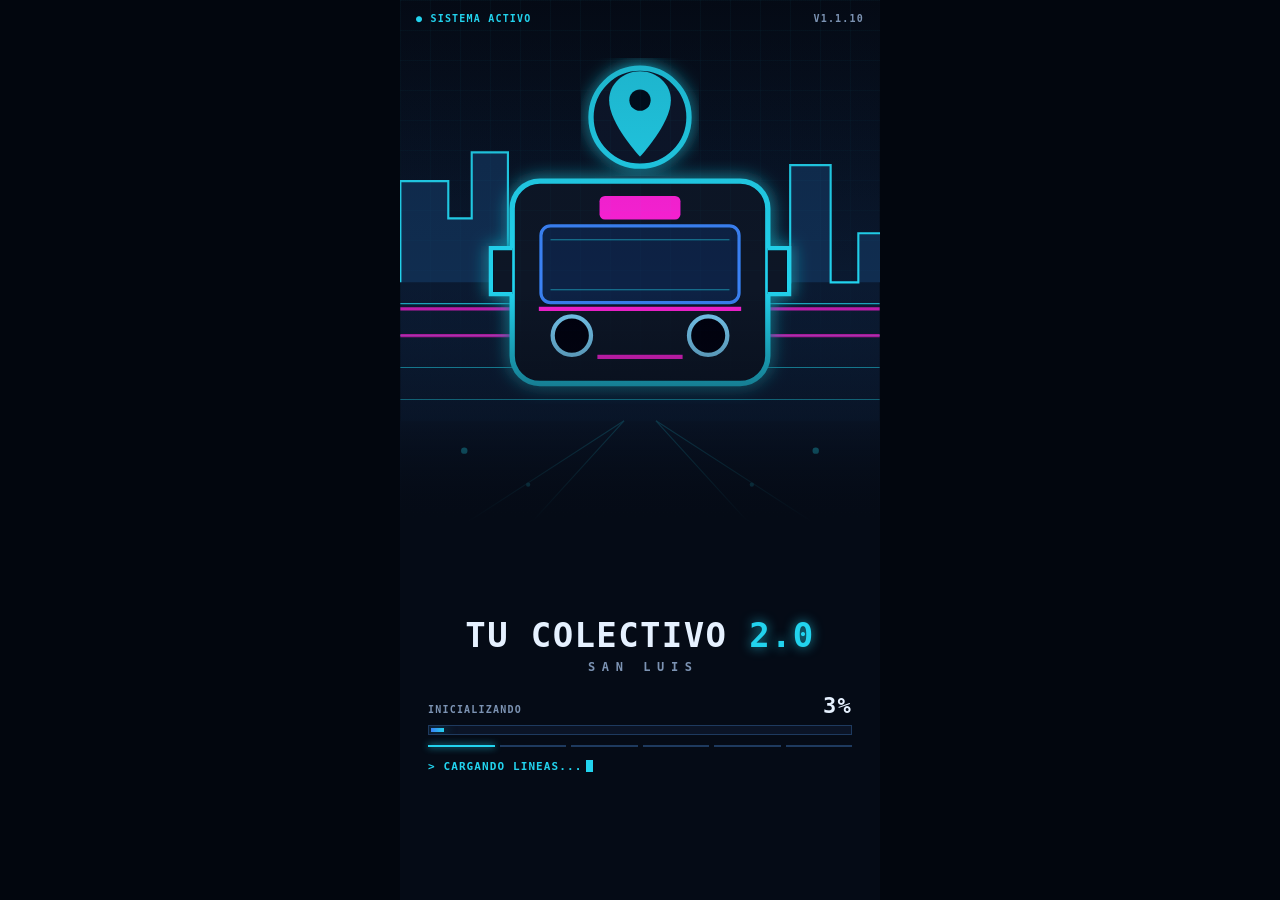
==== app/src/main/assets/splash/index.html @ ae493675 "Actualizar app a 1.1.10 y nuevo splash cyberpunk" ====
<!DOCTYPE html>
<html lang="es">
<head>
<meta charset="utf-8">
<meta name="viewport" content="width=device-width,initial-scale=1,viewport-fit=cover">
<title>TU COLECTIVO 2.0 SAN LUIS</title>
<link rel="stylesheet" href="css/splash.css">
</head>
<body>
<main class="splash" id="splash">
  <section class="scene">
    <img src="assets/scene.svg" alt="">
    <div class="grid"></div>
    <div class="hud"><span>● SISTEMA ACTIVO</span><span>V1.1.10</span></div>
  </section>
  <section class="main">
    <header class="brand">
      <h1>TU COLECTIVO <span>2.0</span></h1>
      <p>SAN LUIS</p>
    </header>
    <div class="load">
      <div class="meta"><span>INICIALIZANDO</span><span class="pct"><span id="pct">0</span>%</span></div>
      <div class="bar"><div class="fill" id="fill"></div></div>
      <div class="steps" id="steps"></div>
      <div class="status">&gt; <span id="statusText"></span><i></i></div>
    </div>
  </section>
</main>
<script>
window.SPLASH_CONFIG={duration:9000,loop:false};
document.addEventListener("splash:complete",function(){
  if(window.TuColectivoSplashNative&&window.TuColectivoSplashNative.complete) window.TuColectivoSplashNative.complete();
});
</script>
<script src="js/splash.js"></script>
</body>
</html>
---- app/src/main/assets/splash/css/splash.css ----
:root{--ink:#050b16;--panel:#0b1426;--steel:#1e3a5f;--cyan:#22d3ee;--blue:#3b82f6;--mag:#ff20d9;--text:#e6f1ff;--mute:#7c93b3;--mono:ui-monospace,Consolas,monospace}
*{box-sizing:border-box;margin:0;padding:0}html,body{height:100%;overflow:hidden;background:#02060e;color:var(--text);font-family:system-ui,sans-serif}
.splash{width:100%;height:100%;max-width:480px;margin:auto;background:var(--ink);display:flex;flex-direction:column;overflow:hidden;transition:opacity .6s}
.splash.out{opacity:0}.scene{position:relative;flex:0 0 58%;overflow:hidden}.scene img{position:absolute;inset:0;width:100%;height:100%;object-fit:cover}.scene:after{content:"";position:absolute;inset:0;background:linear-gradient(to bottom,rgba(5,11,22,.2),transparent 55%,var(--ink))}
.grid{position:absolute;inset:0;opacity:.28;background-image:linear-gradient(rgba(34,211,238,.16) 1px,transparent 1px),linear-gradient(90deg,rgba(34,211,238,.16) 1px,transparent 1px);background-size:30px 30px;mask-image:linear-gradient(to bottom,#000,transparent 80%)}
.hud{position:absolute;z-index:2;top:max(14px,env(safe-area-inset-top));left:16px;right:16px;display:flex;justify-content:space-between;font:600 10px/1 var(--mono);letter-spacing:.12em;color:var(--mute)}.hud span:first-child{color:var(--cyan)}
.main{flex:1;display:flex;flex-direction:column;justify-content:center;align-items:center;padding:0 28px max(28px,env(safe-area-inset-bottom));gap:22px}.brand{text-align:center}.brand h1{font:800 clamp(25px,8vw,34px)/1 var(--mono);letter-spacing:.04em}.brand h1 span{color:var(--cyan);text-shadow:0 0 12px rgba(34,211,238,.7)}.brand p{margin-top:9px;font:600 12px/1 var(--mono);letter-spacing:.55em;color:var(--mute);padding-left:.55em}
.load{width:100%}.meta{display:flex;justify-content:space-between;align-items:baseline;margin-bottom:8px;font:600 10px/1 var(--mono);letter-spacing:.12em;color:var(--mute)}.pct{font-size:22px;color:var(--text)}.bar{height:10px;padding:2px;background:var(--panel);border:1px solid var(--steel);overflow:hidden}.fill{height:100%;width:0;background:linear-gradient(90deg,var(--blue),var(--cyan));box-shadow:0 0 14px rgba(34,211,238,.6);transition:width .08s linear}.steps{display:flex;gap:5px;margin-top:10px}.steps i{flex:1;height:2px;background:var(--steel)}.steps i.on{background:var(--cyan);box-shadow:0 0 7px var(--cyan)}.status{margin-top:12px;min-height:18px;font:600 11px/1.4 var(--mono);letter-spacing:.1em;color:var(--cyan)}.status i{display:inline-block;width:7px;height:12px;margin-left:4px;background:var(--cyan);vertical-align:-2px;animation:blink .8s steps(1) infinite}@keyframes blink{50%{opacity:.15}}
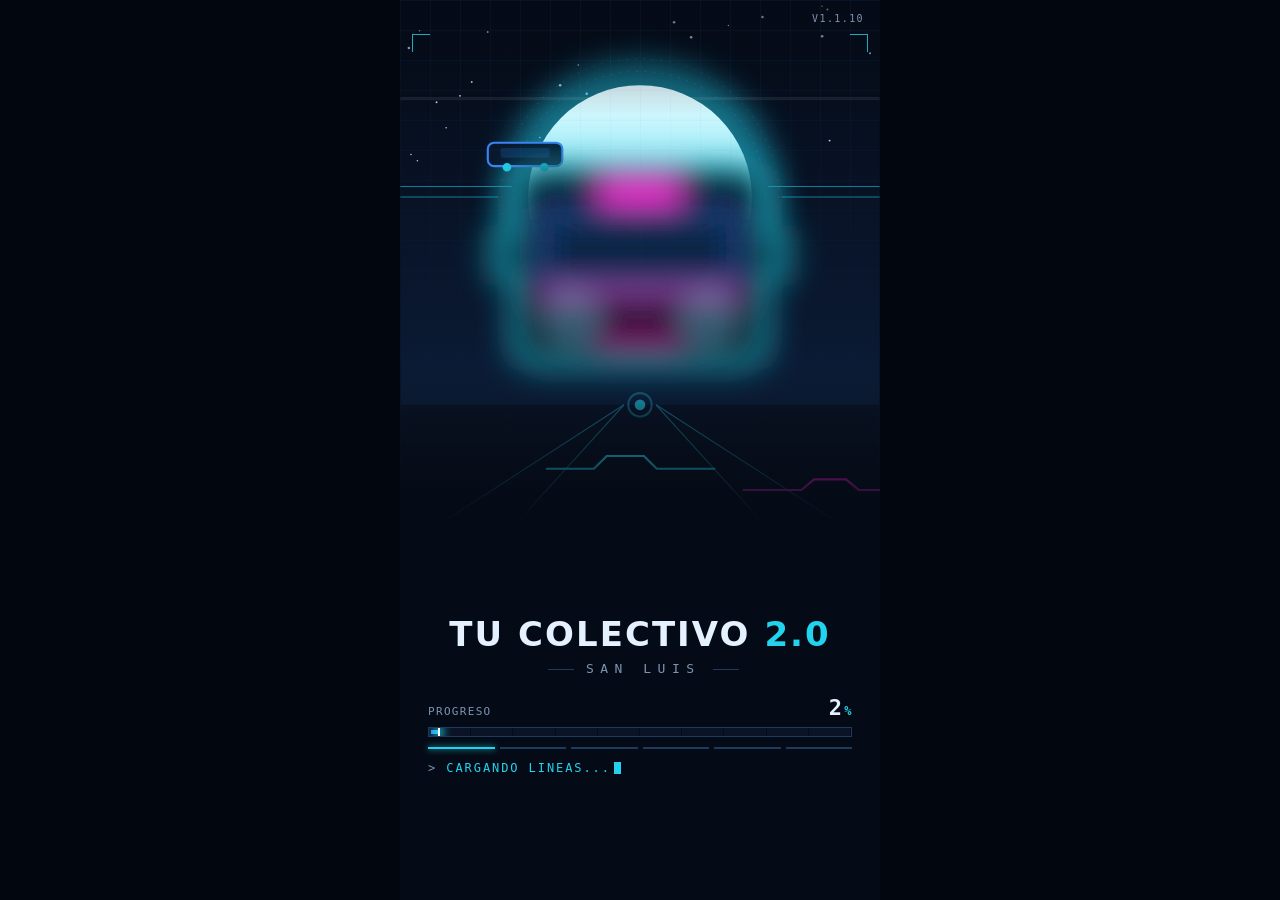
==== commit ccc484c1: "Aplicar splash animado exacto del ZIP v1.1.10" ====
--- a/app/src/main/assets/splash/index.html
+++ b/app/src/main/assets/splash/index.html
@@ -11,7 +11,8 @@
   <section class="scene">
     <img src="assets/scene.svg" alt="">
     <div class="grid"></div>
-    <div class="hud"><span>● SISTEMA ACTIVO</span><span>V1.1.10</span></div>
+    <div class="hud"><span></span><span>V1.1.10</span></div>
+    <div class="br tl"></div><div class="br tr"></div>
   </section>
   <section class="main">
     <header class="brand">
@@ -19,19 +20,14 @@
       <p>SAN LUIS</p>
     </header>
     <div class="load">
-      <div class="meta"><span>INICIALIZANDO</span><span class="pct"><span id="pct">0</span>%</span></div>
-      <div class="bar"><div class="fill" id="fill"></div></div>
+      <div class="meta"><span>PROGRESO</span><span class="pct"><span id="pct">0</span><small>%</small></span></div>
+      <div class="bar"><div class="fill" id="fill"></div><div class="ticks"></div></div>
       <div class="steps" id="steps"></div>
-      <div class="status">&gt; <span id="statusText"></span><i></i></div>
+      <div class="status"><span id="statusText"></span><span class="cur"></span></div>
     </div>
   </section>
 </main>
-<script>
-window.SPLASH_CONFIG={duration:9000,loop:false};
-document.addEventListener("splash:complete",function(){
-  if(window.TuColectivoSplashNative&&window.TuColectivoSplashNative.complete) window.TuColectivoSplashNative.complete();
-});
-</script>
+<script>window.SPLASH_CONFIG={loop:true};</script>
 <script src="js/splash.js"></script>
 </body>
 </html>
--- a/app/src/main/assets/splash/css/splash.css
+++ b/app/src/main/assets/splash/css/splash.css
@@ -1,8 +1,44 @@
-:root{--ink:#050b16;--panel:#0b1426;--steel:#1e3a5f;--cyan:#22d3ee;--blue:#3b82f6;--mag:#ff20d9;--text:#e6f1ff;--mute:#7c93b3;--mono:ui-monospace,Consolas,monospace}
-*{box-sizing:border-box;margin:0;padding:0}html,body{height:100%;overflow:hidden;background:#02060e;color:var(--text);font-family:system-ui,sans-serif}
-.splash{width:100%;height:100%;max-width:480px;margin:auto;background:var(--ink);display:flex;flex-direction:column;overflow:hidden;transition:opacity .6s}
-.splash.out{opacity:0}.scene{position:relative;flex:0 0 58%;overflow:hidden}.scene img{position:absolute;inset:0;width:100%;height:100%;object-fit:cover}.scene:after{content:"";position:absolute;inset:0;background:linear-gradient(to bottom,rgba(5,11,22,.2),transparent 55%,var(--ink))}
-.grid{position:absolute;inset:0;opacity:.28;background-image:linear-gradient(rgba(34,211,238,.16) 1px,transparent 1px),linear-gradient(90deg,rgba(34,211,238,.16) 1px,transparent 1px);background-size:30px 30px;mask-image:linear-gradient(to bottom,#000,transparent 80%)}
-.hud{position:absolute;z-index:2;top:max(14px,env(safe-area-inset-top));left:16px;right:16px;display:flex;justify-content:space-between;font:600 10px/1 var(--mono);letter-spacing:.12em;color:var(--mute)}.hud span:first-child{color:var(--cyan)}
-.main{flex:1;display:flex;flex-direction:column;justify-content:center;align-items:center;padding:0 28px max(28px,env(safe-area-inset-bottom));gap:22px}.brand{text-align:center}.brand h1{font:800 clamp(25px,8vw,34px)/1 var(--mono);letter-spacing:.04em}.brand h1 span{color:var(--cyan);text-shadow:0 0 12px rgba(34,211,238,.7)}.brand p{margin-top:9px;font:600 12px/1 var(--mono);letter-spacing:.55em;color:var(--mute);padding-left:.55em}
-.load{width:100%}.meta{display:flex;justify-content:space-between;align-items:baseline;margin-bottom:8px;font:600 10px/1 var(--mono);letter-spacing:.12em;color:var(--mute)}.pct{font-size:22px;color:var(--text)}.bar{height:10px;padding:2px;background:var(--panel);border:1px solid var(--steel);overflow:hidden}.fill{height:100%;width:0;background:linear-gradient(90deg,var(--blue),var(--cyan));box-shadow:0 0 14px rgba(34,211,238,.6);transition:width .08s linear}.steps{display:flex;gap:5px;margin-top:10px}.steps i{flex:1;height:2px;background:var(--steel)}.steps i.on{background:var(--cyan);box-shadow:0 0 7px var(--cyan)}.status{margin-top:12px;min-height:18px;font:600 11px/1.4 var(--mono);letter-spacing:.1em;color:var(--cyan)}.status i{display:inline-block;width:7px;height:12px;margin-left:4px;background:var(--cyan);vertical-align:-2px;animation:blink .8s steps(1) infinite}@keyframes blink{50%{opacity:.15}}+:root{--ink:#050B16;--panel:#0B1426;--steel:#1E3A5F;--cyan:#22D3EE;--blue:#3B82F6;--text:#E6F1FF;--mute:#7C93B3;
+--sans:Inter,"Segoe UI",Roboto,system-ui,sans-serif;--mono:"JetBrains Mono",ui-monospace,Menlo,Consolas,monospace}
+*{box-sizing:border-box;margin:0;padding:0}
+html,body{height:100%;background:#02060E;color:var(--text);font-family:var(--sans);overflow:hidden}
+.splash{position:relative;width:100%;height:100%;max-width:480px;margin:0 auto;background:var(--ink);overflow:hidden;
+display:flex;flex-direction:column;transition:opacity .6s ease}
+.splash.out{opacity:0}
+.scene{position:relative;flex:0 0 58%;overflow:hidden}
+.scene img{position:absolute;inset:0;width:100%;height:100%;object-fit:cover;object-position:center bottom;display:block}
+.scene::after{content:"";position:absolute;inset:0;background:linear-gradient(to bottom,rgba(5,11,22,.55) 0,transparent 22%,transparent 70%,var(--ink) 100%)}
+.grid{position:absolute;inset:0;z-index:1;pointer-events:none;opacity:.35;
+background-image:linear-gradient(rgba(59,130,246,.18) 1px,transparent 1px),linear-gradient(90deg,rgba(59,130,246,.18) 1px,transparent 1px);
+background-size:30px 30px;-webkit-mask-image:linear-gradient(to bottom,#000,transparent 80%);mask-image:linear-gradient(to bottom,#000,transparent 80%)}
+.hud{position:absolute;z-index:2;top:max(14px,env(safe-area-inset-top));left:16px;right:16px;display:flex;justify-content:space-between;
+font:500 10px/1 var(--mono);letter-spacing:.14em;color:var(--mute)}
+.hud b{color:var(--cyan);font-weight:500}
+.hud .dot{display:inline-block;width:6px;height:6px;border-radius:50%;background:var(--cyan);margin-right:7px;animation:blink 1.4s ease-in-out infinite}
+@keyframes blink{50%{opacity:.2}}
+.br{position:absolute;z-index:2;width:18px;height:18px;border:1.5px solid var(--cyan);opacity:.8}
+.br.tl{top:34px;left:12px;border-right:0;border-bottom:0}.br.tr{top:34px;right:12px;border-left:0;border-bottom:0}
+.main{position:relative;flex:1;display:flex;flex-direction:column;align-items:center;justify-content:center;padding:0 28px max(28px,env(safe-area-inset-bottom));gap:22px}
+.brand{text-align:center}
+.brand h1{font:700 clamp(26px,8vw,34px)/1.05 var(--sans);letter-spacing:.06em;color:var(--text)}
+.brand h1 span{color:var(--cyan)}
+.brand p{margin-top:10px;font:500 13px/1 var(--mono);letter-spacing:.5em;color:var(--mute);padding-left:.5em}
+.brand p::before,.brand p::after{content:"";display:inline-block;width:26px;height:1px;background:var(--steel);vertical-align:middle;margin:0 12px}
+.load{width:100%}
+.meta{display:flex;justify-content:space-between;align-items:baseline;margin-bottom:8px;font:500 11px/1 var(--mono);letter-spacing:.12em;color:var(--mute)}
+.pct{font:600 22px/1 var(--mono);color:var(--text);letter-spacing:.02em}.pct small{font-size:12px;color:var(--cyan);margin-left:2px}
+.bar{position:relative;height:10px;background:var(--panel);border:1px solid var(--steel);padding:2px;overflow:hidden}
+.fill{position:relative;height:100%;width:0;background:linear-gradient(90deg,var(--blue),var(--cyan));box-shadow:0 0 12px rgba(34,211,238,.55)}
+.fill::after{content:"";position:absolute;inset:0;background:linear-gradient(100deg,transparent 30%,rgba(255,255,255,.55) 50%,transparent 70%);
+background-size:60px 100%;animation:sheen 1.1s linear infinite}
+@keyframes sheen{from{background-position:-60px 0}to{background-position:120px 0}}
+.fill::before{content:"";position:absolute;right:-1px;top:-4px;bottom:-4px;width:2px;background:#fff;box-shadow:0 0 10px 2px var(--cyan);z-index:1}
+.ticks{position:absolute;inset:0;pointer-events:none;background:repeating-linear-gradient(90deg,transparent 0 calc(10% - 1px),rgba(5,11,22,.9) calc(10% - 1px) 10%)}
+.steps{display:flex;gap:5px;margin-top:10px}
+.steps i{flex:1;height:2px;background:var(--steel);transition:background .3s,box-shadow .3s}
+.steps i.on{background:var(--cyan);box-shadow:0 0 6px var(--cyan)}
+.status{margin-top:12px;min-height:16px;font:500 12px/1.3 var(--mono);letter-spacing:.16em;color:var(--cyan)}
+.status::before{content:"> ";color:var(--mute)}
+.status .cur{display:inline-block;width:7px;height:12px;margin-left:3px;background:var(--cyan);vertical-align:-2px;animation:blink .8s steps(1) infinite}
+.foot{font:400 9px/1 var(--mono);letter-spacing:.2em;color:#4A6285}
+@media (prefers-reduced-motion:reduce){.scene img,.fill::after,.hud .dot{animation:none}}
